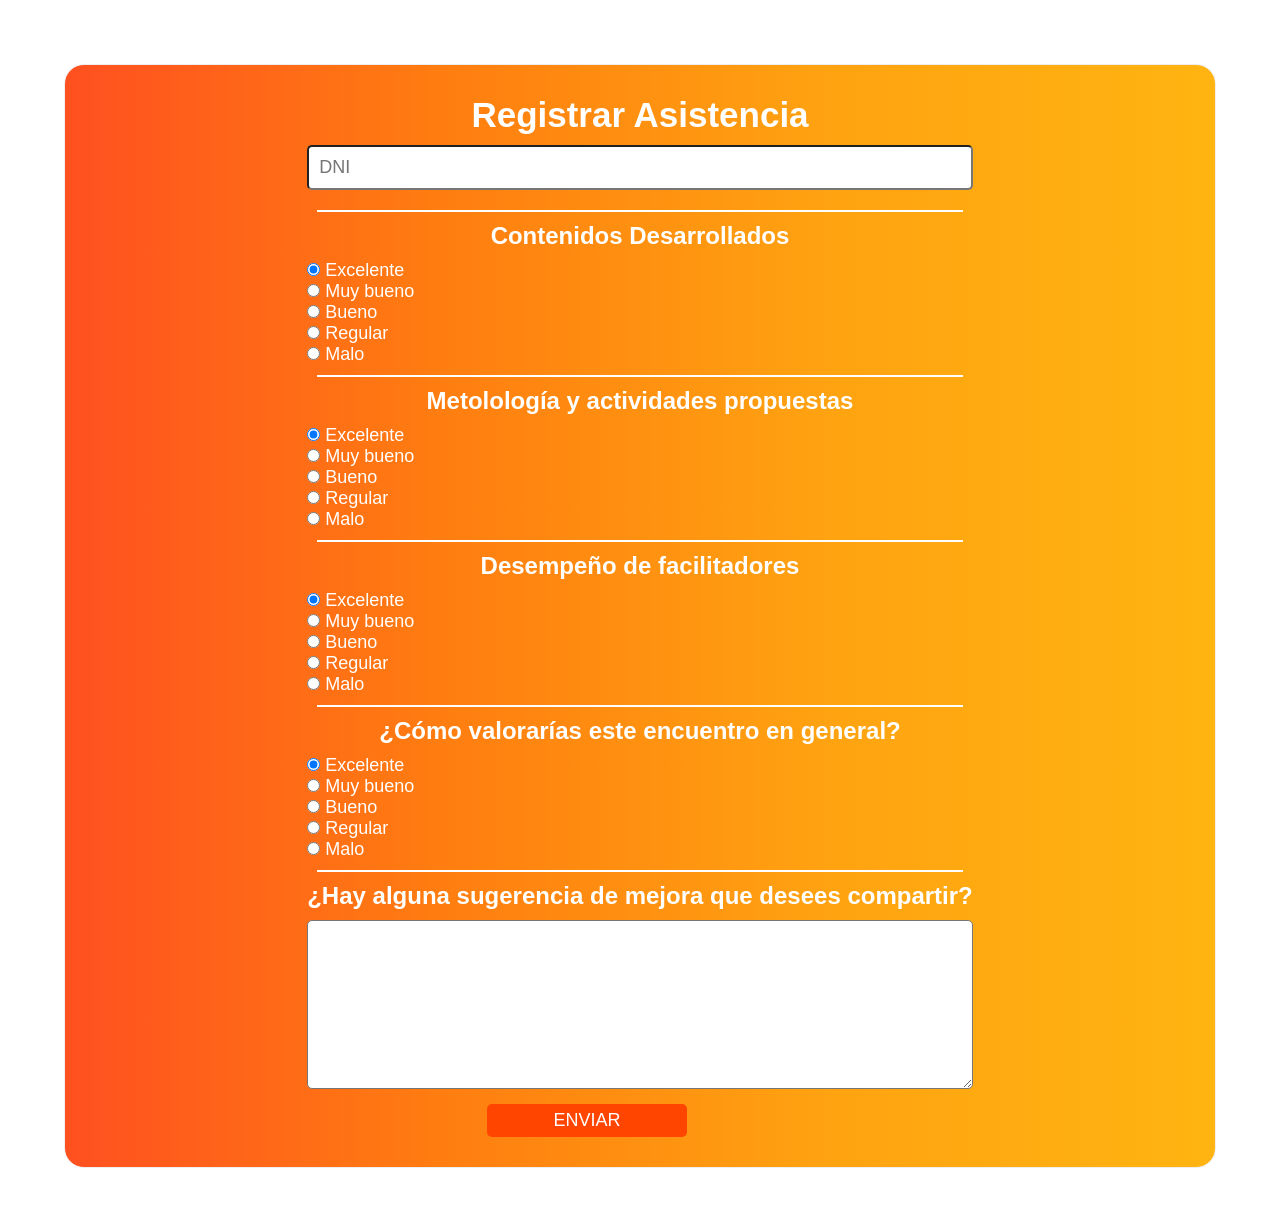
==== index.html @ 3079e4cb "ok ok" ====
<!DOCTYPE html>
<html>
<head>
	<link rel="stylesheet" href="estilo.css">
</head>
<body>
	<div class="container">
		<form method="post" action="https://script.google.com/macros/s/AKfycbzRy_McMnOBLKauYQdXHQtWeYX7Ecz60lQ81GOQC5Um4t0dPZVDZEjOOeZoFHSBNwVi/exec" name="contact-form">
			<h4>Registrar Asistencia</h4>
			<input class="DNI" type="number" name="DNI" placeholder="DNI" maxlength="8" minlength="7">
            <center> <div class="separador"></div> </center>
            <div class="titulo">
                <h5>Contenidos Desarrollados</h5>
                <div> 
                    <input type="radio" id="p1-o1" name="Pregunta 1" value="Excelente" checked /> Excelente 
                </div>
                <div>
                    <input type="radio" id="p1-o2" name="Pregunta 1" value="Muy bueno"/> Muy bueno 
                </div>
                <div>
                    <input type="radio" id="p1-o3" name="Pregunta 1" value="Bueno"/> Bueno
                </div>
                <div>
                    <input type="radio" id="p1-o4" name="Pregunta 1" value="Regular"/> Regular
                </div>
                <div>
                    <input type="radio" id="p1-o5" name="Pregunta 1" value="Malo"/> Malo
                </div>        
            </div>
            <center> <div class="separador"></div> </center>
            <div class="titulo">
                <h5>Metolología y actividades propuestas</h5>
                <div> <input type="radio" id="p2-o1" name="Pregunta 2" value="Excelente" checked /> Excelente </div>
                <div>
                    <input type="radio" id="p2-o2" name="Pregunta 2" value="Muy bueno"/> Muy bueno 
                </div>
                <div>
                    <input type="radio" id="p2-o3" name="Pregunta 2" value="Bueno"/> Bueno
                </div>
                <div><input type="radio" id="p2-o4" name="Pregunta 2" value="Regular"/> Regular</div>
                <div><input type="radio" id="p2-o5" name="Pregunta 2" value="Malo"/> Malo</div>        
            </div>
            <center> <div class="separador"></div> </center>
            <div class="titulo">
                <h5>Desempeño de facilitadores</h5>
                <div> 
                    <input type="radio" id="p3-o1" name="Pregunta 3" value="Excelente" checked/> Excelente 
                </div>
                <div>
                    <input type="radio" id="p3-o2" name="Pregunta 3" value="Muy bueno" /> Muy bueno 
                </div>
                <div>
                    <input type="radio" id="p3-o3" name="Pregunta 3" value="Bueno" /> Bueno
                </div>
                <div>
                    <input type="radio" id="p3-o4" name="Pregunta 3" value="Regular" /> Regular
                </div>
                <div>
                    <input type="radio" id="p3-o5" name="Pregunta 3" value="Malo" /> Malo
                </div>        
            </div>
            <center> <div class="separador"></div> </center>
            <div class="titulo">
                <h5>¿Cómo valorarías este encuentro en general?</h5>
                <div> 
                    <input type="radio" id="p4-o1" name="Pregunta 4" value="Excelente" checked /> Excelente 
                </div>
                <div>
                    <input type="radio" id="p4-o2" name="Pregunta 4" value="Muy bueno" /> Muy bueno 
                </div>
                <div>
                    <input type="radio" id="p4-o3" name="Pregunta 4" value="Bueno" /> Bueno
                </div>
                <div>
                    <input type="radio" id="p4-o4" name="Pregunta 4" value="Regular" /> Regular
                </div>
                <div>
                    <input type="radio" id="p4-o5" name="Pregunta 4" value="Malo" /> Malo
                </div>        
            </div>
            <center> <div class="separador"></div> </center>
            <h5>¿Hay alguna sugerencia de mejora que desees compartir? </h5>
			<textarea name="Sugerencia" rows="7" placeholder="Sugerencia"> </textarea>
			<div class="submit"><input type="submit" value="ENVIAR" id="submit"></div>
            
		</form>
	</div>

    <script src="Google Sheet.js"></script>
</body>
</html>
---- estilo.css ----
*{
	box-sizing: border-box;
	padding: 0;
	margin: 0;
	font-family: 'poppins', sans-serif;
	font-size: 18px;
}
body{
	display: flex;
	align-items: center;
	justify-content: center;
}
.separador{
	margin:10px;
	background-color: white; height: 2px;
}
.submit{
	margin-left:27%;
}
.container{
	width: 90%;
	margin: 5%;
	padding: 30px;
	border: 1px solid #eeeeee;
	border-radius: 20px;
	background: linear-gradient(to right, #FF5020, #FF7E10, #FFA311, #FFB411);
	display: flex;
	justify-content: center;
	align-items: center;
	
}
h4,h5{
	margin-bottom: 10px;
	font-size: 24px;
	color: white;
	margin: 1 auto;
	font-family: 'Inter', sans-serif;
	text-align: center;
}
h4{
	font-size:35px;
	font-family: 'Inter', sans-serif;
	
}
.titulo{
	font-family: 'Times New Roman', Times, serif;
	color:white;
}
.DNI{
	width: 100%;
	padding: 10px;
	margin-bottom: 10px;
	border-radius: 5px;
}
textarea{
	width: 100%;
	padding: 10px;
	border-radius: 5px;
}
#submit{
	border: none;
	background-color: orangered;
	color: white;
	width: 200px;
	margin-top: 10px;
	border-radius: 5px;
	padding: 6px;
}
#submit:hover{
	background-color: #333333;
}

.modal {
	display: none; 
	position: fixed; 
	z-index: 1; 
	left: 0;
	top: 0;
	width: 100%; 
	height: 100%; 
	overflow: auto; 
	background-color: rgb(0,0,0); 
	background-color: rgba(0,0,0,0.4); 
	padding-top: 60px; 
}

.modal-content {
	background-color: #fefefe;
	margin: 5% auto; 
	padding: 20px;
	border: 1px solid #888;
	width: 80%; 
}

.close {
	color: #aaa;
	float: right;
	font-size: 28px;
	font-weight: bold;
}

.close:hover,.close:focus {
	color: black;
	text-decoration: none;
	cursor: pointer;
}
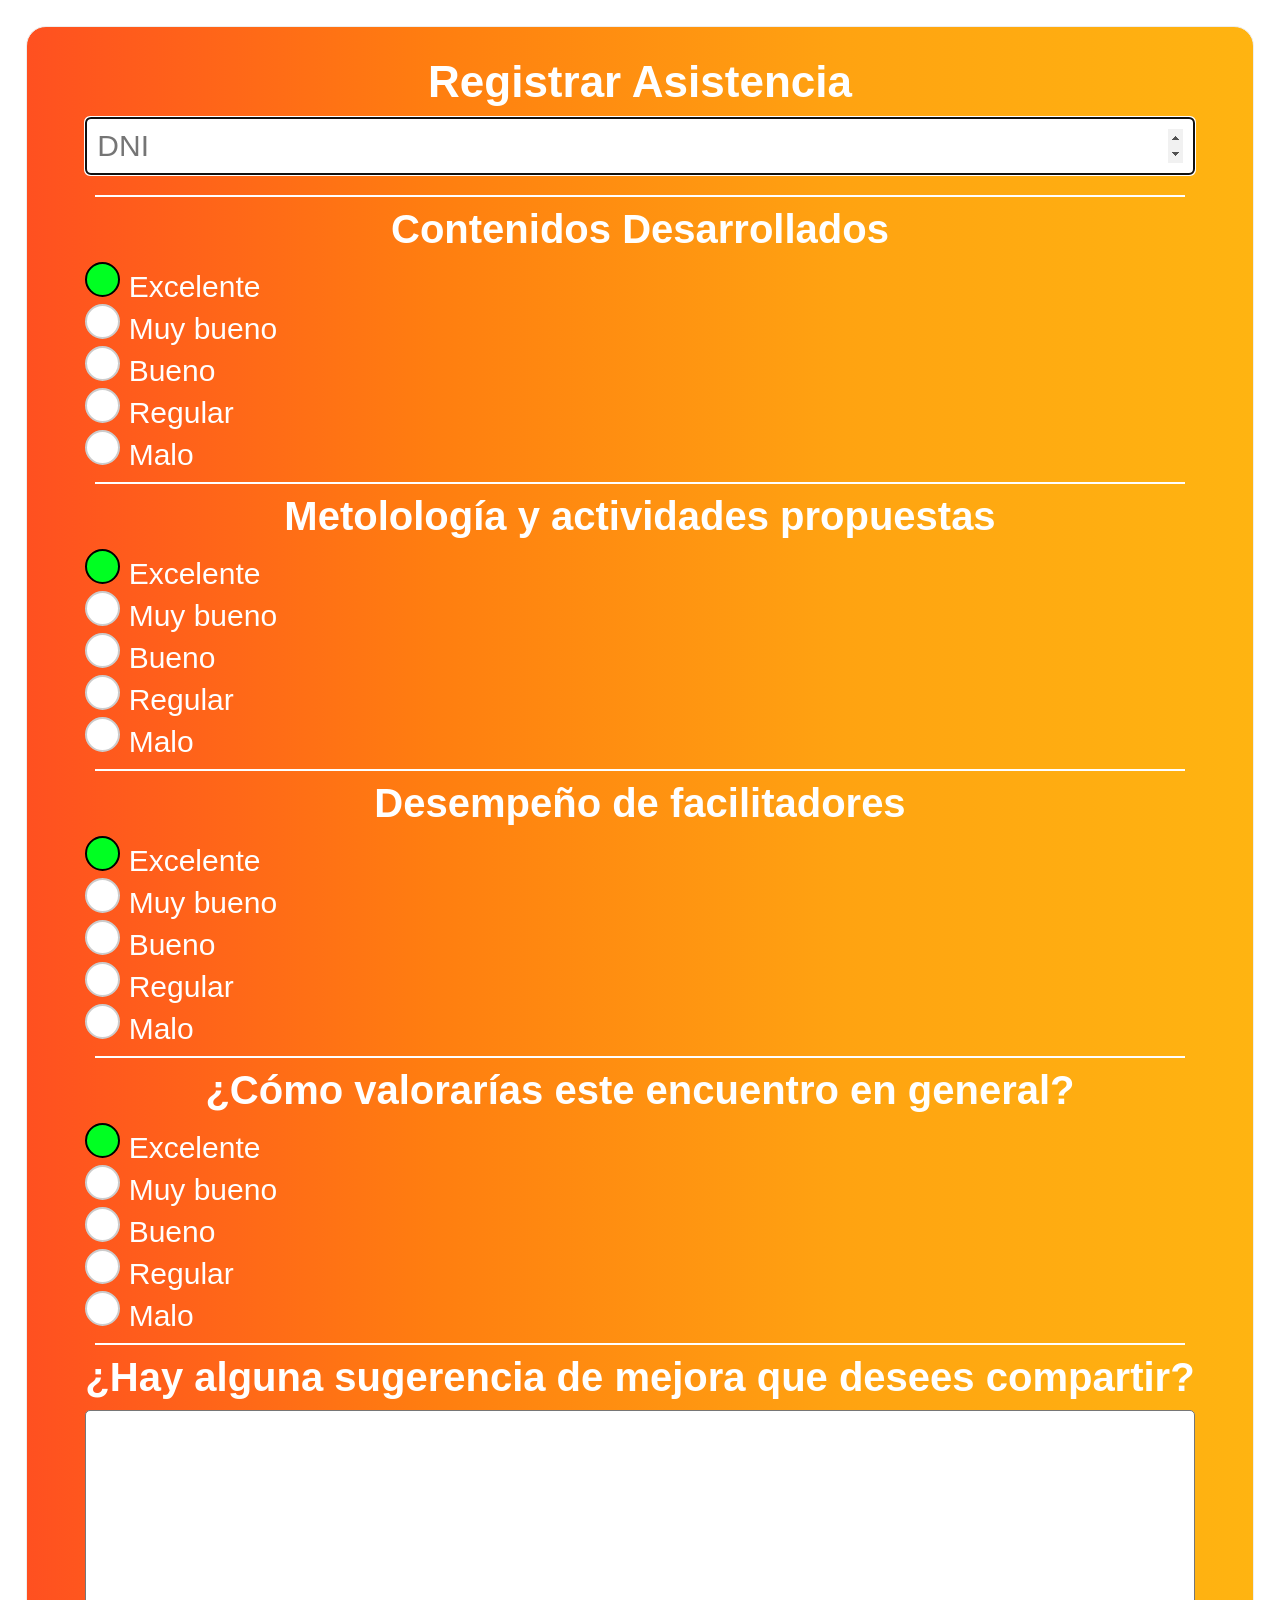
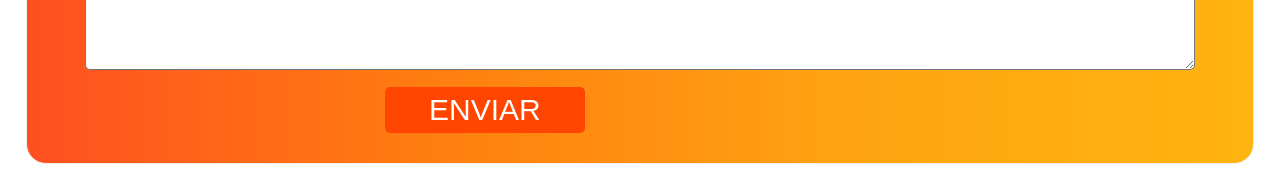
==== commit bb53f27d: "ok8 ok8" ====
--- a/index.html
+++ b/index.html
@@ -7,7 +7,7 @@
 	<div class="container">
 		<form method="post" action="https://script.google.com/macros/s/AKfycbzRy_McMnOBLKauYQdXHQtWeYX7Ecz60lQ81GOQC5Um4t0dPZVDZEjOOeZoFHSBNwVi/exec" name="contact-form">
 			<h4>Registrar Asistencia</h4>
-			<input class="DNI" type="number" name="DNI" placeholder="DNI" maxlength="8" minlength="7">
+			<input class="DNI" type="number" name="DNI" placeholder="DNI" maxlength="8" minlength="7" autofocus>
             <center> <div class="separador"></div> </center>
             <div class="titulo">
                 <h5>Contenidos Desarrollados</h5>
--- a/estilo.css
+++ b/estilo.css
@@ -3,7 +3,7 @@
 	padding: 0;
 	margin: 0;
 	font-family: 'poppins', sans-serif;
-	font-size: 18px;
+	font-size: 30px;
 }
 body{
 	display: flex;
@@ -18,8 +18,8 @@
 	margin-left:27%;
 }
 .container{
-	width: 90%;
-	margin: 5%;
+	width: 96%;
+	margin: 2%;
 	padding: 30px;
 	border: 1px solid #eeeeee;
 	border-radius: 20px;
@@ -31,20 +31,21 @@
 }
 h4,h5{
 	margin-bottom: 10px;
-	font-size: 24px;
+	font-size: 40px;
 	color: white;
 	margin: 1 auto;
 	font-family: 'Inter', sans-serif;
 	text-align: center;
 }
 h4{
-	font-size:35px;
+	font-size:44px;
 	font-family: 'Inter', sans-serif;
 	
 }
 .titulo{
 	font-family: 'Times New Roman', Times, serif;
 	color:white;
+	
 }
 .DNI{
 	width: 100%;
@@ -103,4 +104,19 @@
 	color: black;
 	text-decoration: none;
 	cursor: pointer;
-}+}
+input[type="radio"] {
+	-webkit-appearance: none;
+	appearance: none;
+	width: 35px;
+	height: 35px;
+	border-radius: 50%;
+	background-color: #fff;
+	border: 2px solid #ccc;
+	
+  }
+  
+  input[type="radio"]:checked {
+	background-color: #00ff22;
+	border: 2px solid #000000;
+  }
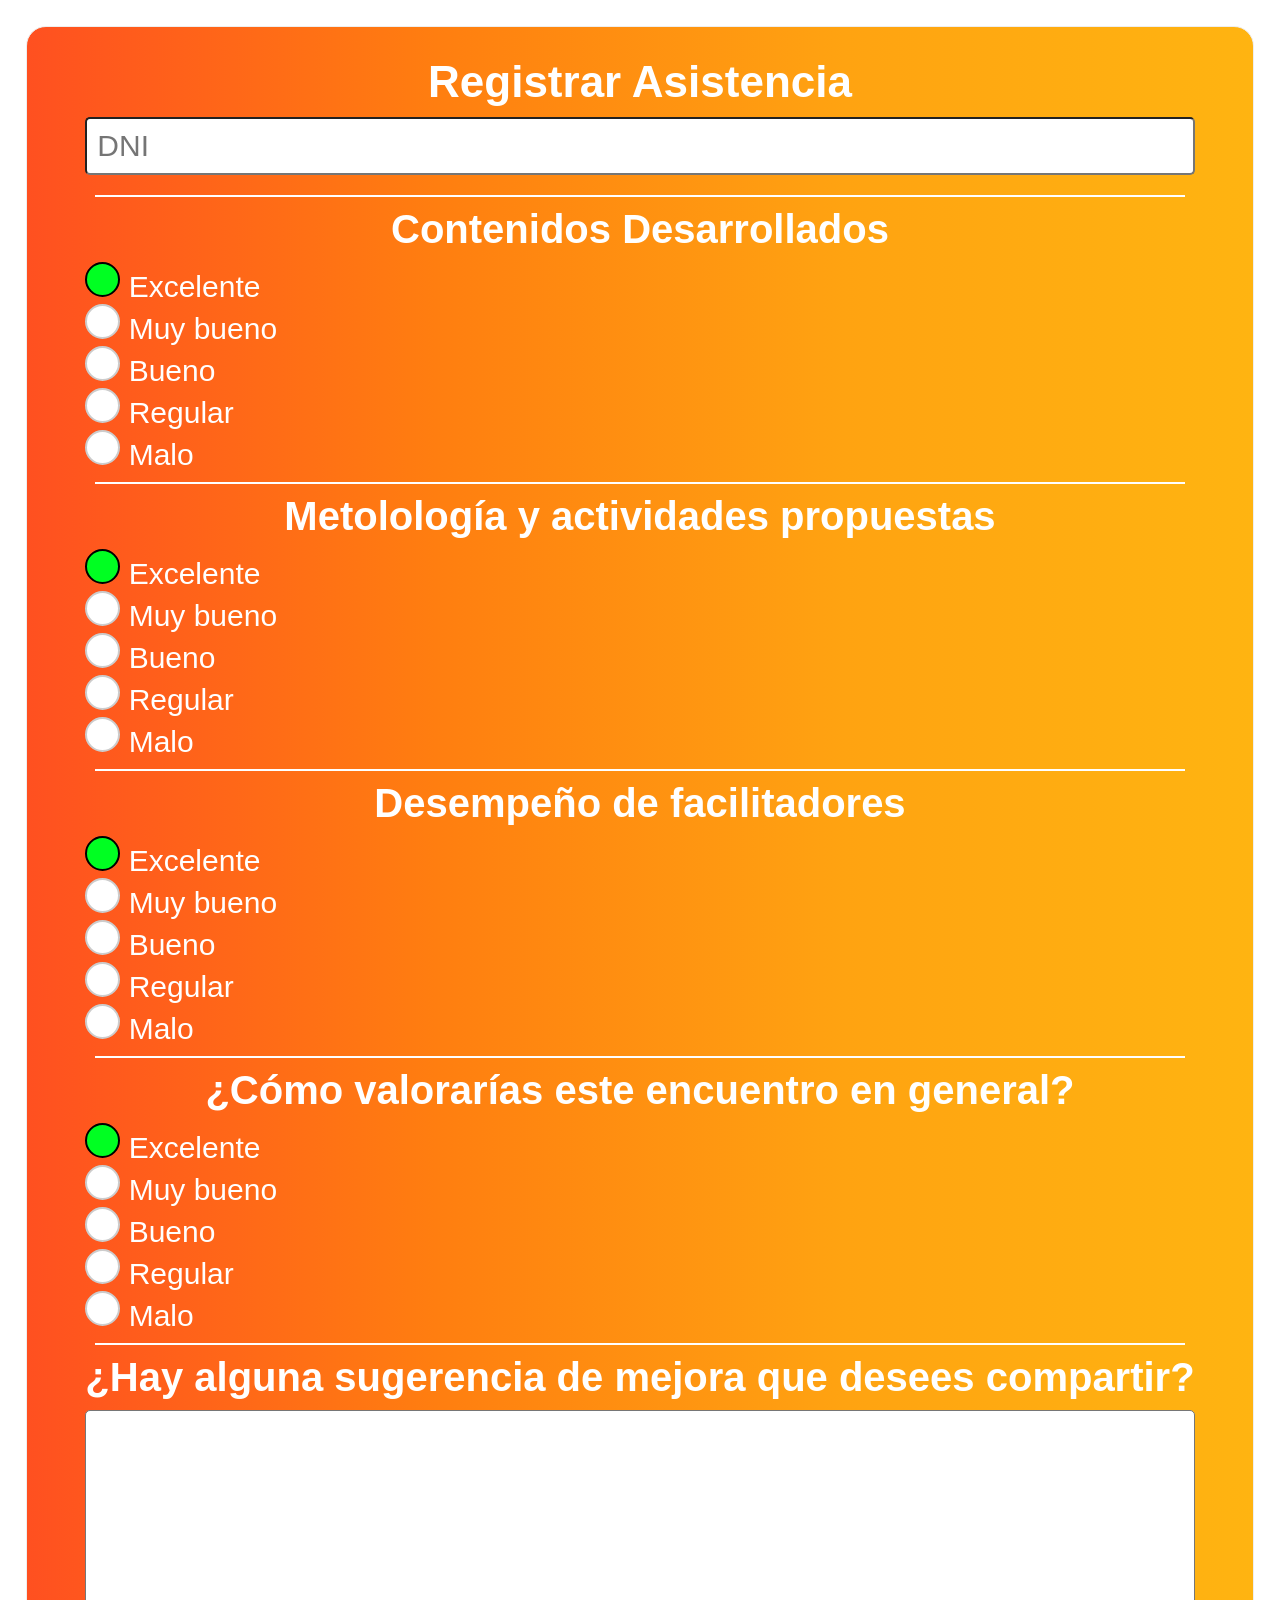
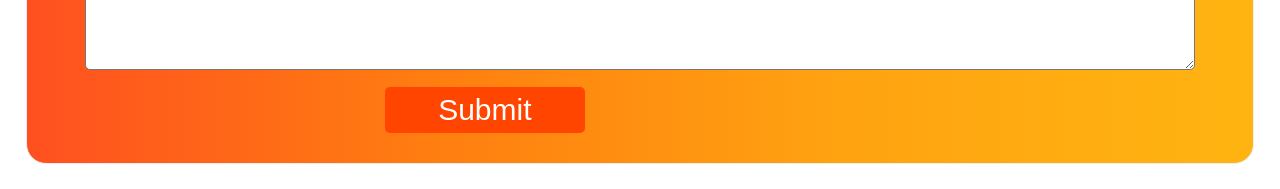
==== commit cf59c515: "index.html" ====
--- a/index.html
+++ b/index.html
@@ -7,7 +7,7 @@
 	<div class="container">
 		<form method="post" action="https://script.google.com/macros/s/AKfycbzRy_McMnOBLKauYQdXHQtWeYX7Ecz60lQ81GOQC5Um4t0dPZVDZEjOOeZoFHSBNwVi/exec" name="contact-form">
 			<h4>Registrar Asistencia</h4>
-			<input class="DNI" type="number" name="DNI" placeholder="DNI" maxlength="8" minlength="7" autofocus>
+			<input class="DNI" type="text" maxlength="8" name="DNI" placeholder="DNI" required required pattern="\d{1,8}" inputmode="numeric">
             <center> <div class="separador"></div> </center>
             <div class="titulo">
                 <h5>Contenidos Desarrollados</h5>
@@ -81,11 +81,11 @@
             <center> <div class="separador"></div> </center>
             <h5>¿Hay alguna sugerencia de mejora que desees compartir? </h5>
 			<textarea name="Sugerencia" rows="7" placeholder="Sugerencia"> </textarea>
-			<div class="submit"><input type="submit" value="ENVIAR" id="submit"></div>
+			<div class="submit"><input type="submit" value="Submit" id="submit"></div>
             
 		</form>
 	</div>
 
     <script src="Google Sheet.js"></script>
 </body>
-</html>+</html>
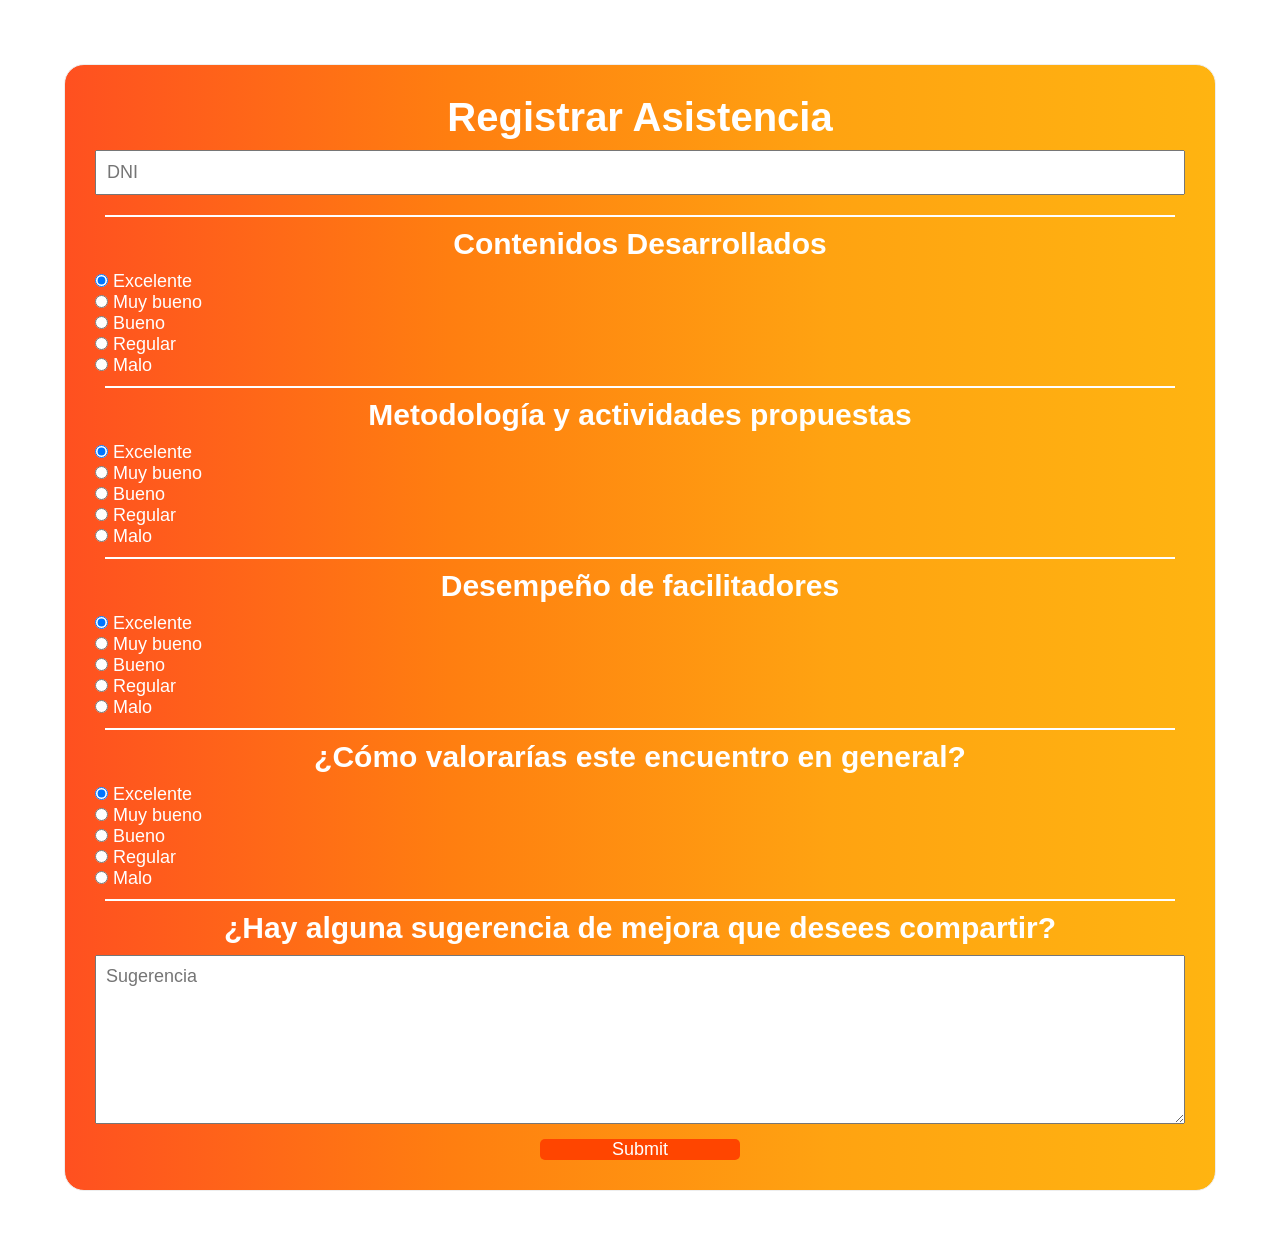
==== commit 5a9cfa09: "ok6 ok6" ====
--- a/index.html
+++ b/index.html
@@ -1,91 +1,101 @@
-<!DOCTYPE html>
-<html>
-<head>
-	<link rel="stylesheet" href="estilo.css">
-</head>
-<body>
-	<div class="container">
-		<form method="post" action="https://script.google.com/macros/s/AKfycbzRy_McMnOBLKauYQdXHQtWeYX7Ecz60lQ81GOQC5Um4t0dPZVDZEjOOeZoFHSBNwVi/exec" name="contact-form">
-			<h4>Registrar Asistencia</h4>
-			<input class="DNI" type="text" maxlength="8" name="DNI" placeholder="DNI" required required pattern="\d{1,8}" inputmode="numeric">
-            <center> <div class="separador"></div> </center>
-            <div class="titulo">
-                <h5>Contenidos Desarrollados</h5>
-                <div> 
-                    <input type="radio" id="p1-o1" name="Pregunta 1" value="Excelente" checked /> Excelente 
-                </div>
-                <div>
-                    <input type="radio" id="p1-o2" name="Pregunta 1" value="Muy bueno"/> Muy bueno 
-                </div>
-                <div>
-                    <input type="radio" id="p1-o3" name="Pregunta 1" value="Bueno"/> Bueno
-                </div>
-                <div>
-                    <input type="radio" id="p1-o4" name="Pregunta 1" value="Regular"/> Regular
-                </div>
-                <div>
-                    <input type="radio" id="p1-o5" name="Pregunta 1" value="Malo"/> Malo
-                </div>        
-            </div>
-            <center> <div class="separador"></div> </center>
-            <div class="titulo">
-                <h5>Metolología y actividades propuestas</h5>
-                <div> <input type="radio" id="p2-o1" name="Pregunta 2" value="Excelente" checked /> Excelente </div>
-                <div>
-                    <input type="radio" id="p2-o2" name="Pregunta 2" value="Muy bueno"/> Muy bueno 
-                </div>
-                <div>
-                    <input type="radio" id="p2-o3" name="Pregunta 2" value="Bueno"/> Bueno
-                </div>
-                <div><input type="radio" id="p2-o4" name="Pregunta 2" value="Regular"/> Regular</div>
-                <div><input type="radio" id="p2-o5" name="Pregunta 2" value="Malo"/> Malo</div>        
-            </div>
-            <center> <div class="separador"></div> </center>
-            <div class="titulo">
-                <h5>Desempeño de facilitadores</h5>
-                <div> 
-                    <input type="radio" id="p3-o1" name="Pregunta 3" value="Excelente" checked/> Excelente 
-                </div>
-                <div>
-                    <input type="radio" id="p3-o2" name="Pregunta 3" value="Muy bueno" /> Muy bueno 
-                </div>
-                <div>
-                    <input type="radio" id="p3-o3" name="Pregunta 3" value="Bueno" /> Bueno
-                </div>
-                <div>
-                    <input type="radio" id="p3-o4" name="Pregunta 3" value="Regular" /> Regular
-                </div>
-                <div>
-                    <input type="radio" id="p3-o5" name="Pregunta 3" value="Malo" /> Malo
-                </div>        
-            </div>
-            <center> <div class="separador"></div> </center>
-            <div class="titulo">
-                <h5>¿Cómo valorarías este encuentro en general?</h5>
-                <div> 
-                    <input type="radio" id="p4-o1" name="Pregunta 4" value="Excelente" checked /> Excelente 
-                </div>
-                <div>
-                    <input type="radio" id="p4-o2" name="Pregunta 4" value="Muy bueno" /> Muy bueno 
-                </div>
-                <div>
-                    <input type="radio" id="p4-o3" name="Pregunta 4" value="Bueno" /> Bueno
-                </div>
-                <div>
-                    <input type="radio" id="p4-o4" name="Pregunta 4" value="Regular" /> Regular
-                </div>
-                <div>
-                    <input type="radio" id="p4-o5" name="Pregunta 4" value="Malo" /> Malo
-                </div>        
-            </div>
-            <center> <div class="separador"></div> </center>
-            <h5>¿Hay alguna sugerencia de mejora que desees compartir? </h5>
-			<textarea name="Sugerencia" rows="7" placeholder="Sugerencia"> </textarea>
-			<div class="submit"><input type="submit" value="Submit" id="submit"></div>
-            
-		</form>
-	</div>
-
-    <script src="Google Sheet.js"></script>
-</body>
-</html>
+
+<!DOCTYPE html>
+<html>
+<head>
+	<link rel="stylesheet" href="estilo.css">
+</head>
+<body>
+	<div class="container">
+		<form id="contact-form" method="post" action="https://script.google.com/macros/s/AKfycbzRy_McMnOBLKauYQdXHQtWeYX7Ecz60lQ81GOQC5Um4t0dPZVDZEjOOeZoFHSBNwVi/exec" name="contact-form">
+			<h1>Registrar Asistencia</h1>
+			<input class="DNI" type="text" maxlength="8" name="DNI" placeholder="DNI" required pattern="\d{1,8}" inputmode="numeric">
+            <center> <div class="separador"></div> </center>
+            <div class="titulo">
+                <h5>Contenidos Desarrollados</h5>
+                <div> 
+                    <input type="radio" id="p1-o1" name="Pregunta 1" value="Excelente" checked /> Excelente 
+                </div>
+                <div>
+                    <input type="radio" id="p1-o2" name="Pregunta 1" value="Muy bueno"/> Muy bueno 
+                </div>
+                <div>
+                    <input type="radio" id="p1-o3" name="Pregunta 1" value="Bueno"/> Bueno
+                </div>
+                <div>
+                    <input type="radio" id="p1-o4" name="Pregunta 1" value="Regular"/> Regular
+                </div>
+                <div>
+                    <input type="radio" id="p1-o5" name="Pregunta 1" value="Malo"/> Malo
+                </div>        
+            </div>
+            <center> <div class="separador"></div> </center>
+            <div class="titulo">
+                <h5>Metodología y actividades propuestas</h5>
+                <div> <input type="radio" id="p2-o1" name="Pregunta 2" value="Excelente" checked /> Excelente </div>
+                <div>
+                    <input type="radio" id="p2-o2" name="Pregunta 2" value="Muy bueno"/> Muy bueno 
+                </div>
+                <div>
+                    <input type="radio" id="p2-o3" name="Pregunta 2" value="Bueno"/> Bueno
+                </div>
+                <div><input type="radio" id="p2-o4" name="Pregunta 2" value="Regular"/> Regular</div>
+                <div><input type="radio" id="p2-o5" name="Pregunta 2" value="Malo"/> Malo</div>        
+            </div>
+            <center> <div class="separador"></div> </center>
+            <div class="titulo">
+                <h5>Desempeño de facilitadores</h5>
+                <div> 
+                    <input type="radio" id="p3-o1" name="Pregunta 3" value="Excelente" checked/> Excelente 
+                </div>
+                <div>
+                    <input type="radio" id="p3-o2" name="Pregunta 3" value="Muy bueno" /> Muy bueno 
+                </div>
+                <div>
+                    <input type="radio" id="p3-o3" name="Pregunta 3" value="Bueno" /> Bueno
+                </div>
+                <div>
+                    <input type="radio" id="p3-o4" name="Pregunta 3" value="Regular" /> Regular
+                </div>
+                <div>
+                    <input type="radio" id="p3-o5" name="Pregunta 3" value="Malo" /> Malo
+                </div>        
+            </div>
+            <center> <div class="separador"></div> </center>
+            <div class="titulo">
+                <h5>¿Cómo valorarías este encuentro en general?</h5>
+                <div> 
+                    <input type="radio" id="p4-o1" name="Pregunta 4" value="Excelente" checked /> Excelente 
+                </div>
+                <div>
+                    <input type="radio" id="p4-o2" name="Pregunta 4" value="Muy bueno" /> Muy bueno 
+                </div>
+                <div>
+                    <input type="radio" id="p4-o3" name="Pregunta 4" value="Bueno" /> Bueno
+                </div>
+                <div>
+                    <input type="radio" id="p4-o4" name="Pregunta 4" value="Regular" /> Regular
+                </div>
+                <div>
+                    <input type="radio" id="p4-o5" name="Pregunta 4" value="Malo" /> Malo
+                </div>        
+            </div>
+            <center> <div class="separador"></div> </center>
+            <h5>¿Hay alguna sugerencia de mejora que desees compartir? </h5>
+			<textarea name="Sugerencia" rows="7" placeholder="Sugerencia"></textarea>
+			<div class="submit"><input type="submit" value="Submit" id="submit"></div>
+            
+		</form>
+	</div>
+
+    <script src="Google Sheet.js"></script>
+    <script>
+        document.getElementById('contact-form').addEventListener('submit', function(event) {
+            alert("Asistencia enviada");
+            setTimeout(function() {
+                window.location.href = "https://www.google.com/?hl=es"; // Redirige a una página de agradecimiento
+                window.close(); // Intenta cerrar la ventana después de la redirección
+            }, 100); // Espera 100 ms antes de redirigir y cerrar la ventana
+        });
+    </script>
+</body>
+</html>
--- a/estilo.css
+++ b/estilo.css
@@ -1,122 +1,98 @@
-*{
-	box-sizing: border-box;
-	padding: 0;
-	margin: 0;
-	font-family: 'poppins', sans-serif;
-	font-size: 30px;
-}
-body{
-	display: flex;
-	align-items: center;
-	justify-content: center;
-}
-.separador{
-	margin:10px;
-	background-color: white; height: 2px;
-}
-.submit{
-	margin-left:27%;
-}
-.container{
-	width: 96%;
-	margin: 2%;
-	padding: 30px;
-	border: 1px solid #eeeeee;
-	border-radius: 20px;
-	background: linear-gradient(to right, #FF5020, #FF7E10, #FFA311, #FFB411);
-	display: flex;
-	justify-content: center;
-	align-items: center;
-	
-}
-h4,h5{
-	margin-bottom: 10px;
-	font-size: 40px;
-	color: white;
-	margin: 1 auto;
-	font-family: 'Inter', sans-serif;
-	text-align: center;
-}
-h4{
-	font-size:44px;
-	font-family: 'Inter', sans-serif;
-	
-}
-.titulo{
-	font-family: 'Times New Roman', Times, serif;
-	color:white;
-	
-}
-.DNI{
-	width: 100%;
-	padding: 10px;
-	margin-bottom: 10px;
-	border-radius: 5px;
-}
-textarea{
-	width: 100%;
-	padding: 10px;
-	border-radius: 5px;
-}
-#submit{
-	border: none;
-	background-color: orangered;
-	color: white;
-	width: 200px;
-	margin-top: 10px;
-	border-radius: 5px;
-	padding: 6px;
-}
-#submit:hover{
-	background-color: #333333;
-}
-
-.modal {
-	display: none; 
-	position: fixed; 
-	z-index: 1; 
-	left: 0;
-	top: 0;
-	width: 100%; 
-	height: 100%; 
-	overflow: auto; 
-	background-color: rgb(0,0,0); 
-	background-color: rgba(0,0,0,0.4); 
-	padding-top: 60px; 
-}
-
-.modal-content {
-	background-color: #fefefe;
-	margin: 5% auto; 
-	padding: 20px;
-	border: 1px solid #888;
-	width: 80%; 
-}
-
-.close {
-	color: #aaa;
-	float: right;
-	font-size: 28px;
-	font-weight: bold;
-}
-
-.close:hover,.close:focus {
-	color: black;
-	text-decoration: none;
-	cursor: pointer;
-}
-input[type="radio"] {
-	-webkit-appearance: none;
-	appearance: none;
-	width: 35px;
-	height: 35px;
-	border-radius: 50%;
-	background-color: #fff;
-	border: 2px solid #ccc;
-	
-  }
-  
-  input[type="radio"]:checked {
-	background-color: #00ff22;
-	border: 2px solid #000000;
-  }+*{
+	box-sizing: border-box;
+	padding: 0;
+	margin: 0;
+	font-family: 'poppins', sans-serif;
+	font-size: 18px;
+}
+body{
+	display: flex;
+	align-items: center;
+	justify-content: center;
+}
+.separador{
+	margin:10px;
+	background-color: white; height: 2px;
+}
+.submit{
+	text-align: center;
+}
+.container{
+	width: 90%;
+	padding: 30px;
+	border: 1px solid #eeeeee;
+	border-radius: 20px;
+	margin:5%;
+	background: linear-gradient(to right, #FF5020, #FF7E10, #FFA311, #FFB411)
+}
+h1{
+	margin-bottom: 10px;
+	font-size: 40px;
+	color: white;
+	text-align: center;
+}
+h4,h5{
+	margin-bottom: 10px;
+	font-size: 30px;
+	color: white;
+	text-align: center;
+}
+.titulo{
+	font-family: 'Times New Roman', Times, serif;
+	color:white;
+}
+.DNI{
+	width: 100%;
+	padding: 10px;
+	margin-bottom: 10px;
+}
+textarea{
+	width: 100%;
+	padding: 10px;
+}
+#submit{
+	border: none;
+	background-color: orangered;
+	color: white;
+	width: 200px;
+	margin-top: 10px;
+	border-radius: 5px;
+}
+#submit:hover{
+	background-color: #333333;
+}
+
+.modal {
+	display: none; 
+	position: fixed; 
+	z-index: 1; 
+	left: 0;
+	top: 0;
+	width: 100%; 
+	height: 100%; 
+	overflow: auto; 
+	background-color: rgb(0,0,0); 
+	background-color: rgba(0,0,0,0.4); 
+	padding-top: 60px; 
+}
+
+.modal-content {
+	background-color: #fefefe;
+	margin: 5% auto; 
+	padding: 20px;
+	border: 1px solid #888;
+	width: 80%; 
+}
+
+.close {
+	color: #aaa;
+	float: right;
+	font-size: 28px;
+	font-weight: bold;
+}
+
+.close:hover,.close:focus {
+	color: black;
+	text-decoration: none;
+	cursor: pointer;
+}
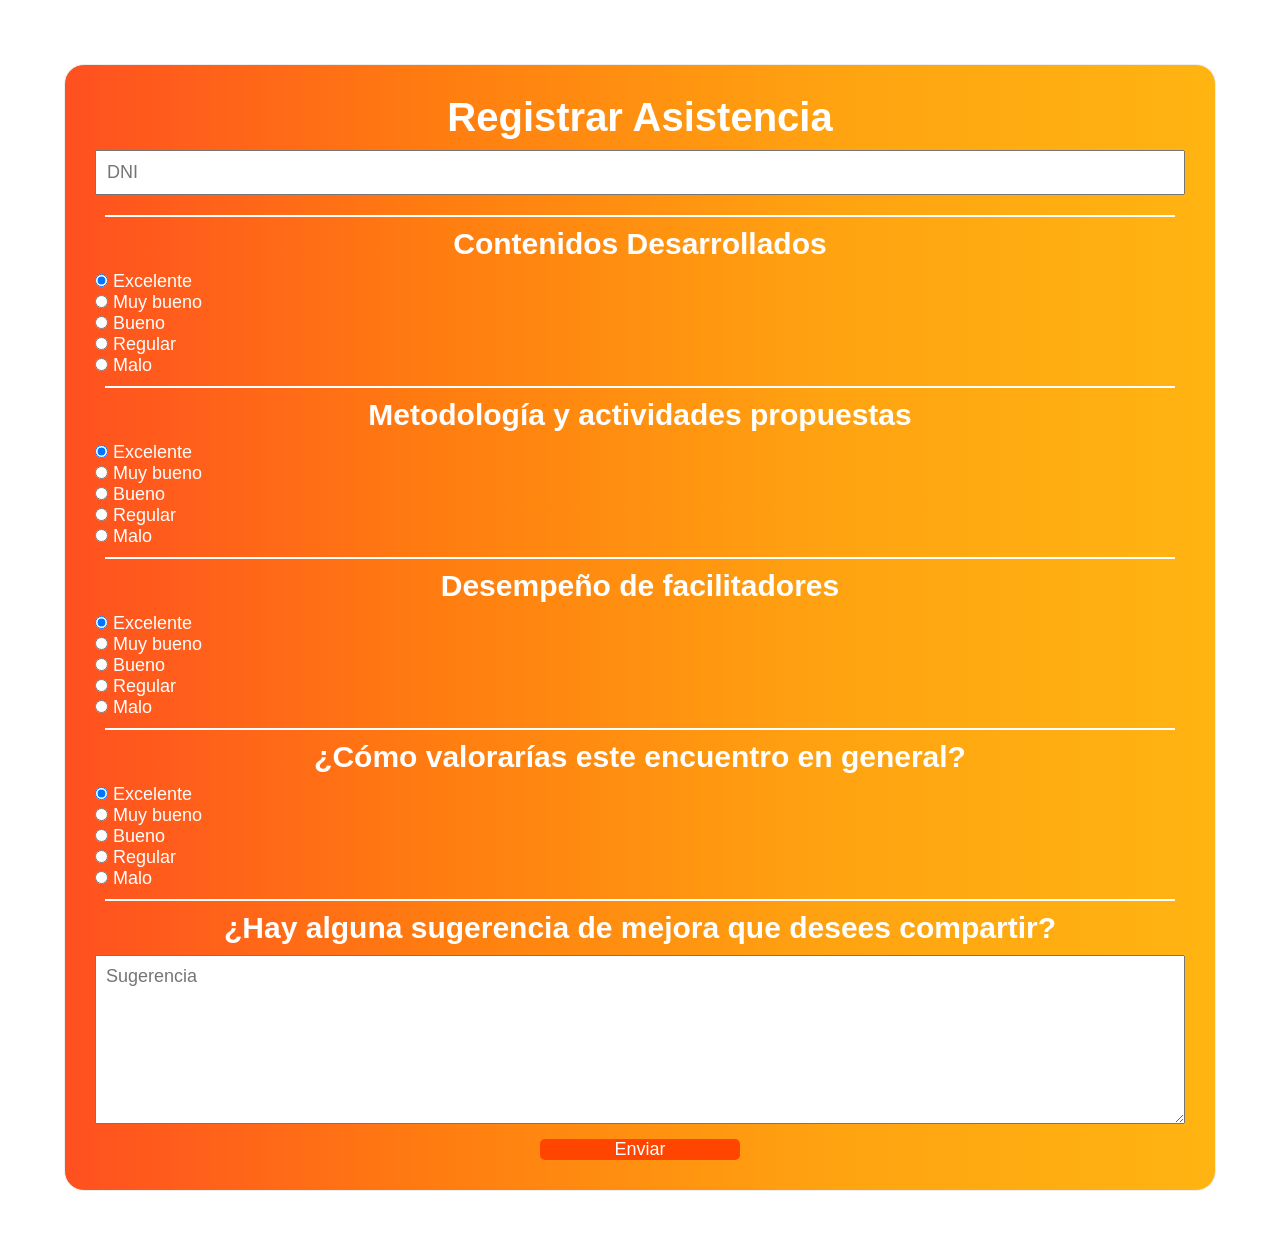
==== commit ac50dc0d: "Update index.html ff" ====
--- a/index.html
+++ b/index.html
@@ -82,7 +82,7 @@
             <center> <div class="separador"></div> </center>
             <h5>¿Hay alguna sugerencia de mejora que desees compartir? </h5>
 			<textarea name="Sugerencia" rows="7" placeholder="Sugerencia"></textarea>
-			<div class="submit"><input type="submit" value="Submit" id="submit"></div>
+			<div class="submit"><input type="submit" value="Enviar" id="submit"></div>
             
 		</form>
 	</div>
